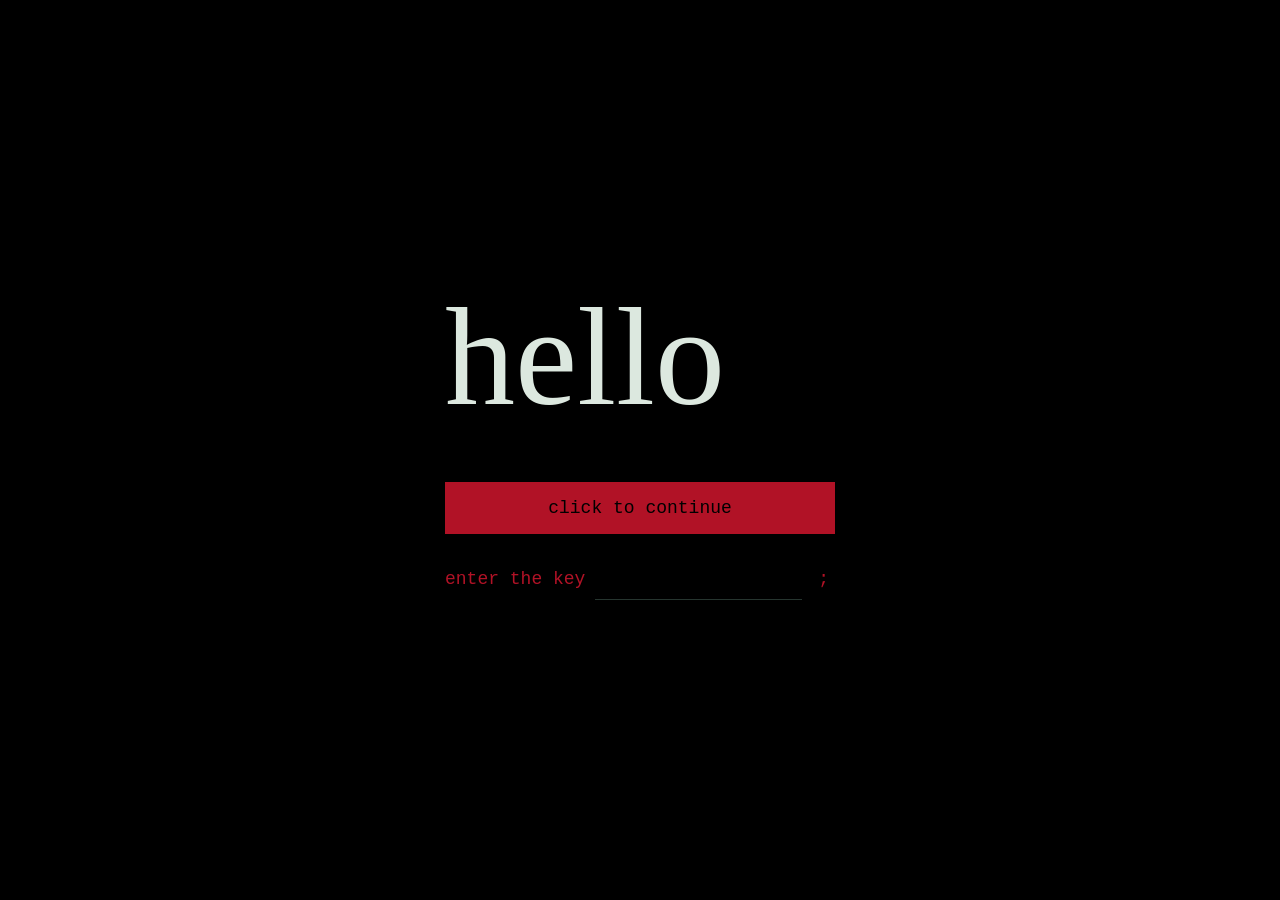
==== index.html @ da6a0c8b "Add files via upload" ====
<!DOCTYPE html>
<html>
<head>
  <meta charset="UTF-8">
  <meta name="viewport" content="width=device-width, initial-scale=1.0">
  <title>welcome</title>
  <link rel="stylesheet" href="style.css">
</head>
<body class="entry">
  <main>
    <h1 id="hello"></h1>
    <div class="entry-actions">
      <button style="font-size: 18px" , id="enterButton" type="button">click to continue</button>
      <form style="font-size: 18px" , id="keyForm">
        <label for="keyInput">enter the key</label>
        <input id="keyInput" type="text">
        <button type="submit">;</button>
      </form>
      <p id="keyMessage"></p>
    </div>
  </main>
  <script src="script.js"></script>
</body>
</html>
---- style.css ----
* {
  box-sizing: border-box;
}

:root {
  --ink: #dce8df;
  --muted: #718078;
  --line: #26352f;
  --accent: #b11226;
  --background: #000000;
  --mono: "SFMono-Regular", "Cascadia Code", "Liberation Mono", monospace;
  --display: Georgia, "Times New Roman", serif;
}

html,
body {
  min-width: 320px;
  min-height: 100%;
}

body {
  min-height: 100vh;
  margin: 0;
  overflow: hidden;
  color: var(--ink);
  background: var(--background);
  font-family: var(--mono);
  transition: background-color 180ms ease, color 180ms ease;
}

button,
input {
  font: inherit;
}

button {
  cursor: pointer;
}


.gif {
  position: fixed;
  pointer-events: none;
  z-index: 2;             
}

.gif-corner { bottom: 20px; right: 20px; width: 200px; }
.gif-center { top: 50%; left: 50%; transform: translate(-50%, -50%); width: 25vw; }
.gif { position: fixed; pointer-events: none; z-index: 1; }
.gif-topleft    { top: 20px;    left: 20px;  width: 300px; }
.gif-topright   { top: 20px;    right: 20px; width: 300px; }
.gif-bottomleft { bottom: 20px; left: 20px;  width: 300px; }
.gif-bottomright { bottom: 20px; right: 20px; width: 300px; }




body.is-glitching {
  position: relative;
  animation: vhs-shift 0.15s steps(2) infinite;
}


body.is-glitching::before,
body.is-glitching::after {
  content: "";
  position: fixed;
  top: 0; left: 0; width: 100%; height: 100%;
  pointer-events: none;
  z-index: 9999;
  opacity: 0.8;
}


body.is-glitching::before {
  background: inherit;
  box-shadow: -4px 0 0 rgba(0, 255, 255, 0.6);
  transform: translate(3px, -2px);
  mix-blend-mode: screen;
}


body.is-glitching::after {
  background: repeating-linear-gradient(
    0deg,
    transparent,
    transparent 2px,
    rgba(0, 0, 0, 0.4) 2px,
    rgba(0, 0, 0, 0.4) 4px
  );
  transform: translate(-3px, 2px);
}


@keyframes vhs-shift {
  0% { transform: translate(0, 0) skewX(0deg); }
  25% { transform: translate(-4px, 1px) skewX(1deg); }
  50% { transform: translate(4px, -1px) skewX(-1deg); }
  75% { transform: translate(-2px, -2px) skewX(0.5deg); }
  100% { transform: translate(0, 0) skewX(0deg); }
}



.entry {
  display: grid;
  min-height: 100vh;
  place-items: center;
  cursor: pointer;
}

.entry h1 {
  margin: 0;
  font-family: var(--display);
  font-size: clamp(22px, 12vw, 140px);
  font-weight: normal;
}

.entry-actions {
  width: min(390px, calc(100vw - 40px));
  margin-top: 45px;
  opacity: 0;
  transition: opacity 300ms ease;
}

.entry-actions.is-ready {
  opacity: 1;
}

.entry-actions > button {
  width: 100%;
  padding: 15px 18px;
  border: 1px solid var(--accent);
  color: var(--background);
  background: var(--accent);
  text-transform: lowercase;
}

#keyForm {
  display: flex;
  align-items: center;
  gap: 10px;
  margin-top: 25px;
  color: var(--accent);
  font-size: 11px;
}

#keyForm input {
  flex: 1;
  min-width: 0;
  padding: 10px 0;
  border: 0;
  border-bottom: 1px solid var(--line);
  outline: 0;
  color: var(--ink);
  background: transparent;
}

#keyForm button {
  border: 0;
  color: var(--accent);
  background: transparent;
}

#keyMessage {
  min-height: 15px;
  margin: 10px 0 0;
  color: var(--accent);
  font-size: 10px;
}

/* Color room */
.room {
  position: relative;
  min-height: 100vh;
  padding: 28px clamp(20px, 6vw, 80px);
}

#roomTitle {
  position: fixed;
  top: 28px;
  right: clamp(20px, 6vw, 80px);
  margin: 0;
  color: var(--accent);
  font-family: var(--display);
  font-size: clamp(20px, 3vw, 30px);
  font-weight: normal;
}

.sliders {
  position: absolute;
  top: 50%;
  left: 50%;
  display: grid;
  width: min(760px, calc(100vw - 40px));
  gap: 42px;
  transform: translate(-50%, -50%);
}

.slider-row {
  display: grid;
  grid-template-columns: 42px minmax(0, 1fr);
  align-items: center;
  gap: 20px;
  color: var(--accent);
}

.slider-row output {
  color: var(--ink);
  text-align: right;
}

input[type="range"] {
  width: 100%;
  height: 5px;
  accent-color: currentColor;
  cursor: ew-resize;
}

.slider-row.is-locked input[type="range"] {
  cursor: not-allowed;
  opacity: 0.35;
}

.color-preview {
  position: fixed;
  top: 75px;
  right: clamp(20px, 6vw, 80px);
  width: 48px;
  height: 48px;
  padding: 3px;
  border: 1px solid var(--accent);
  background: var(--background);
  cursor: pointer;
}

.rgb-form {
  position: fixed;
  bottom: 18px;
  left: 50%;
  width: min(760px, calc(100vw - 40px));
  transform: translateX(-50%);
}

.rgb-inputs {
  display: grid;
  grid-template-columns: 1fr 1fr 1fr auto;
  gap: 14px;
}

.rgb-inputs input {
  width: 100%;
  min-width: 0;
  padding: 14px 12px;
  border: 1px solid var(--line);
  outline: 0;
  color: var(--ink);
  background: transparent;
}

.rgb-inputs input:focus {
  border-color: var(--accent);
}

.rgb-inputs button,
.next-button {
  padding: 0 18px;
  border: 1px solid var(--accent);
  color: var(--accent);
  background: transparent;
  font-size: 10px;
  letter-spacing: 0.12em;
  text-transform: uppercase;
}

.next-button {
  position: fixed;
  bottom: 90px;
  left: 50%;
  min-height: 45px;
  transform: translateX(-50%);
}

.wait-message {
  position: fixed;
  top: 50%;
  left: 50%;
  margin: 110px 0 0;
  color: var(--accent);
  font-family: var(--mono);
  font-size: 22px;
  transform: translateX(-50%);
}

.is-hidden {
  display: none;
}

/* Eye room */
#eyes {
  position: fixed;
  inset: 0;
  width: 100vw;
  height: 100vh;
  background: #030303;
}

#eyeCanvas {
  display: block;
  width: 100vw;
  height: 100vh;
  
}

.eye-hint {
  position: fixed;
  top: 50%;
  left: 50%;
  z-index: 2;
  margin: 0;
  color: var(--ink);
  font-family: var(--display);
  font-size: clamp(42px, 8vw, 92px);
  font-weight: normal;
  pointer-events: none;
  text-align: center;
  transform: translate(-50%, -50%);
}

/* Final room */
.final-room {
  min-height: 100vh;
  background: #121212;
}

.final-reveal {
  position: fixed;
  inset: 0;
  overflow: hidden;
}

#revealCanvas {
  display: block;
  width: 100vw;
  height: 100vh;
  
}

.back-button {
  position: fixed;
  bottom: 28px;
  left: 50%;
  z-index: 2;
  padding: 12px 18px;
  border: 1px solid #ffffff;
  color: #ffffff;
  background: rgba(0, 0, 0, 0.65);
  font-family: var(--mono);
  font-size: 11px;
  transform: translateX(-50%);
}

.back-button:hover {
  color: #000000;
  background: #ffffff;
}

.reveal-instruction {
  position: fixed;
  z-index: 2;
  top: 28px;
  left: 50%;
  color: var(--ink);
  font-family: var(--mono);
  font-size: 22px;
  text-transform: lowercase;
  transform: translateX(-50%);
}

@media (max-width: 680px) {
  #roomTitle {
    top: 22px;
    right: 20px;
  }

  .color-preview {
    top: 60px;
    right: 20px;
    width: 40px;
    height: 40px;
  }

  .slider-row {
    grid-template-columns: 30px minmax(0, 1fr);
    gap: 10px;
  }

  .rgb-inputs {
    grid-template-columns: 1fr 1fr 1fr;
    gap: 8px;
  }

  .rgb-inputs button {
    grid-column: 1 / -1;
    min-height: 44px;
  }
}


body.final-page {
  background: #000;
  margin: 0;
}
.final-title {
  position: fixed;
  top: 50%;
  left: 50%;
  transform: translate(-50%, -50%);
  z-index: 2;
  
  
  font-family: 'Comic Sans MS', 'Arial Rounded MT Bold', 'Chalkboard SE', sans-serif;
  font-size: 2.5rem;
  font-weight: bold;
  color: #ffffff;
  text-align: center;
  
 
  text-shadow: 
    -2px -2px 0 #000,  
     2px -2px 0 #000,
    -2px  2px 0 #000,
     2px  2px 0 #000,
    -3px  0px 0 #000,
     3px  0px 0 #000,
     0px -3px 0 #000,
     0px  3px 0 #000,
     3px  3px 6px rgba(0, 0, 0, 0.8);
  
  pointer-events: none;
}

.gif-stage {
  z-index: 0;
  position: fixed;
  inset: 0;
  width: 100vw;
  height: 100vh;
  object-fit: cover;
  object-position: top;
}

#restartButton {
  position: fixed;
  bottom: 20px;
  left: 50%;
  transform: translateX(-50%);
  padding: 8px 18px;
  border: 1px solid rgba(255, 255, 255, 0.5);
  color: #fff;
  background: rgba(0, 0, 0, 0.5);
  font-family: var(--mono);
  font-size: 11px;
  letter-spacing: 0.12em;
  text-transform: uppercase;
  opacity: 0.6;
  cursor: pointer;
  transition: opacity 200ms ease, background 200ms ease;
}

#restartButton:hover {
  opacity: 1;
  background: rgba(0, 0, 0, 0.8);
}
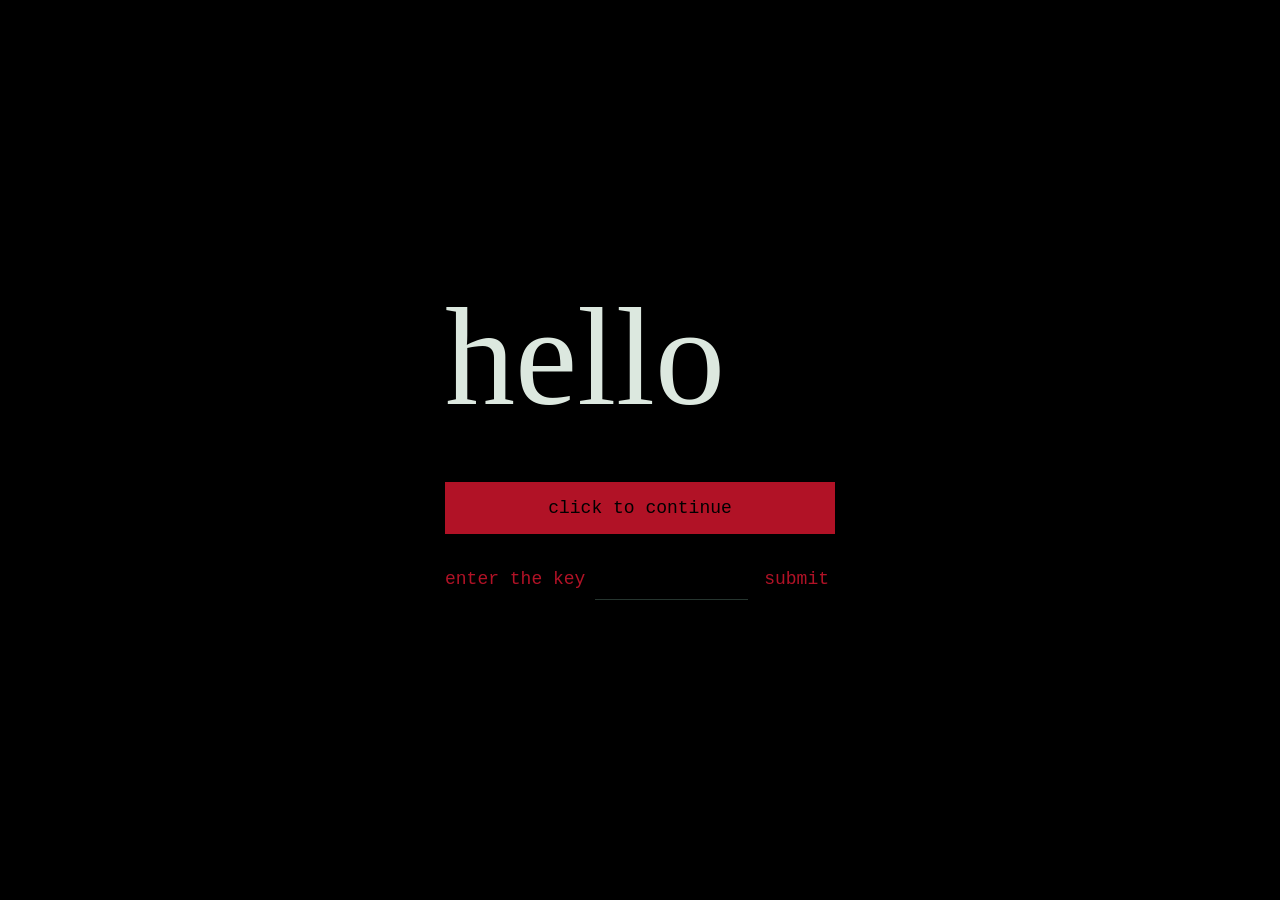
==== commit a7fb3a93: "Add files via upload" ====
--- a/index.html
+++ b/index.html
@@ -10,11 +10,11 @@
   <main>
     <h1 id="hello"></h1>
     <div class="entry-actions">
-      <button style="font-size: 18px" , id="enterButton" type="button">click to continue</button>
-      <form style="font-size: 18px" , id="keyForm">
+      <button id="enterButton" type="button">click to continue</button>
+      <form id="keyForm">
         <label for="keyInput">enter the key</label>
         <input id="keyInput" type="text">
-        <button type="submit">;</button>
+        <button type="submit">submit</button>
       </form>
       <p id="keyMessage"></p>
     </div>
--- a/style.css
+++ b/style.css
@@ -4,7 +4,6 @@
 
 :root {
   --ink: #dce8df;
-  --muted: #718078;
   --line: #26352f;
   --accent: #b11226;
   --background: #000000;
@@ -12,12 +11,6 @@
   --display: Georgia, "Times New Roman", serif;
 }
 
-html,
-body {
-  min-width: 320px;
-  min-height: 100%;
-}
-
 body {
   min-height: 100vh;
   margin: 0;
@@ -37,40 +30,31 @@
   cursor: pointer;
 }
 
-
-.gif {
-  position: fixed;
+.gif,
+.gif-stage {
   pointer-events: none;
-  z-index: 2;             
-}
-
-.gif-corner { bottom: 20px; right: 20px; width: 200px; }
-.gif-center { top: 50%; left: 50%; transform: translate(-50%, -50%); width: 25vw; }
-.gif { position: fixed; pointer-events: none; z-index: 1; }
-.gif-topleft    { top: 20px;    left: 20px;  width: 300px; }
-.gif-topright   { top: 20px;    right: 20px; width: 300px; }
-.gif-bottomleft { bottom: 20px; left: 20px;  width: 300px; }
+  position: fixed;
+}
+
+.gif { z-index: 1; }
+.gif-topleft { top: 20px; left: 20px; width: 300px; }
+.gif-topright { top: 20px; right: 20px; width: 300px; }
+.gif-bottomleft { bottom: 20px; left: 20px; width: 300px; }
 .gif-bottomright { bottom: 20px; right: 20px; width: 300px; }
 
-
-
-
 body.is-glitching {
-  position: relative;
   animation: vhs-shift 0.15s steps(2) infinite;
 }
-
 
 body.is-glitching::before,
 body.is-glitching::after {
   content: "";
   position: fixed;
-  top: 0; left: 0; width: 100%; height: 100%;
+  inset: 0;
   pointer-events: none;
   z-index: 9999;
   opacity: 0.8;
 }
-
 
 body.is-glitching::before {
   background: inherit;
@@ -78,7 +62,6 @@
   transform: translate(3px, -2px);
   mix-blend-mode: screen;
 }
-
 
 body.is-glitching::after {
   background: repeating-linear-gradient(
@@ -91,7 +74,6 @@
   transform: translate(-3px, 2px);
 }
 
-
 @keyframes vhs-shift {
   0% { transform: translate(0, 0) skewX(0deg); }
   25% { transform: translate(-4px, 1px) skewX(1deg); }
@@ -100,11 +82,8 @@
   100% { transform: translate(0, 0) skewX(0deg); }
 }
 
-
-
 .entry {
   display: grid;
-  min-height: 100vh;
   place-items: center;
   cursor: pointer;
 }
@@ -133,6 +112,7 @@
   border: 1px solid var(--accent);
   color: var(--background);
   background: var(--accent);
+  font-size: 18px;
   text-transform: lowercase;
 }
 
@@ -142,7 +122,7 @@
   gap: 10px;
   margin-top: 25px;
   color: var(--accent);
-  font-size: 11px;
+  font-size: 18px;
 }
 
 #keyForm input {
@@ -172,11 +152,10 @@
 /* Color room */
 .room {
   position: relative;
-  min-height: 100vh;
   padding: 28px clamp(20px, 6vw, 80px);
 }
 
-#roomTitle {
+.room-title {
   position: fixed;
   top: 28px;
   right: clamp(20px, 6vw, 80px);
@@ -287,7 +266,6 @@
   left: 50%;
   margin: 110px 0 0;
   color: var(--accent);
-  font-family: var(--mono);
   font-size: 22px;
   transform: translateX(-50%);
 }
@@ -296,27 +274,22 @@
   display: none;
 }
 
-/* Eye room */
-#eyes {
+
+.eyes-room {
   position: fixed;
   inset: 0;
-  width: 100vw;
-  height: 100vh;
   background: #030303;
 }
 
-#eyeCanvas {
+.eye-canvas,
+.reveal-canvas,
+.gif-stage {
   display: block;
   width: 100vw;
   height: 100vh;
-  
 }
 
 .eye-hint {
-  position: fixed;
-  top: 50%;
-  left: 50%;
-  z-index: 2;
   margin: 0;
   color: var(--ink);
   font-family: var(--display);
@@ -324,12 +297,10 @@
   font-weight: normal;
   pointer-events: none;
   text-align: center;
-  transform: translate(-50%, -50%);
-}
-
-/* Final room */
+}
+
+
 .final-room {
-  min-height: 100vh;
   background: #121212;
 }
 
@@ -337,13 +308,6 @@
   position: fixed;
   inset: 0;
   overflow: hidden;
-}
-
-#revealCanvas {
-  display: block;
-  width: 100vw;
-  height: 100vh;
-  
 }
 
 .back-button {
@@ -355,7 +319,6 @@
   border: 1px solid #ffffff;
   color: #ffffff;
   background: rgba(0, 0, 0, 0.65);
-  font-family: var(--mono);
   font-size: 11px;
   transform: translateX(-50%);
 }
@@ -371,14 +334,13 @@
   top: 28px;
   left: 50%;
   color: var(--ink);
-  font-family: var(--mono);
   font-size: 22px;
   text-transform: lowercase;
   transform: translateX(-50%);
 }
 
 @media (max-width: 680px) {
-  #roomTitle {
+  .room-title {
     top: 22px;
     right: 20px;
   }
@@ -407,25 +369,21 @@
 }
 
 
-body.final-page {
-  background: #000;
-  margin: 0;
-}
-.final-title {
+.final-title,
+.eye-hint {
   position: fixed;
   top: 50%;
   left: 50%;
   transform: translate(-50%, -50%);
   z-index: 2;
-  
-  
+}
+
+.final-title {
   font-family: 'Comic Sans MS', 'Arial Rounded MT Bold', 'Chalkboard SE', sans-serif;
   font-size: 2.5rem;
   font-weight: bold;
   color: #ffffff;
   text-align: center;
-  
- 
   text-shadow: 
     -2px -2px 0 #000,  
      2px -2px 0 #000,
@@ -436,21 +394,17 @@
      0px -3px 0 #000,
      0px  3px 0 #000,
      3px  3px 6px rgba(0, 0, 0, 0.8);
-  
   pointer-events: none;
 }
 
 .gif-stage {
   z-index: 0;
-  position: fixed;
   inset: 0;
-  width: 100vw;
-  height: 100vh;
   object-fit: cover;
   object-position: top;
 }
 
-#restartButton {
+.restart-button {
   position: fixed;
   bottom: 20px;
   left: 50%;
@@ -464,11 +418,10 @@
   letter-spacing: 0.12em;
   text-transform: uppercase;
   opacity: 0.6;
-  cursor: pointer;
   transition: opacity 200ms ease, background 200ms ease;
 }
 
-#restartButton:hover {
+.restart-button:hover {
   opacity: 1;
   background: rgba(0, 0, 0, 0.8);
 }
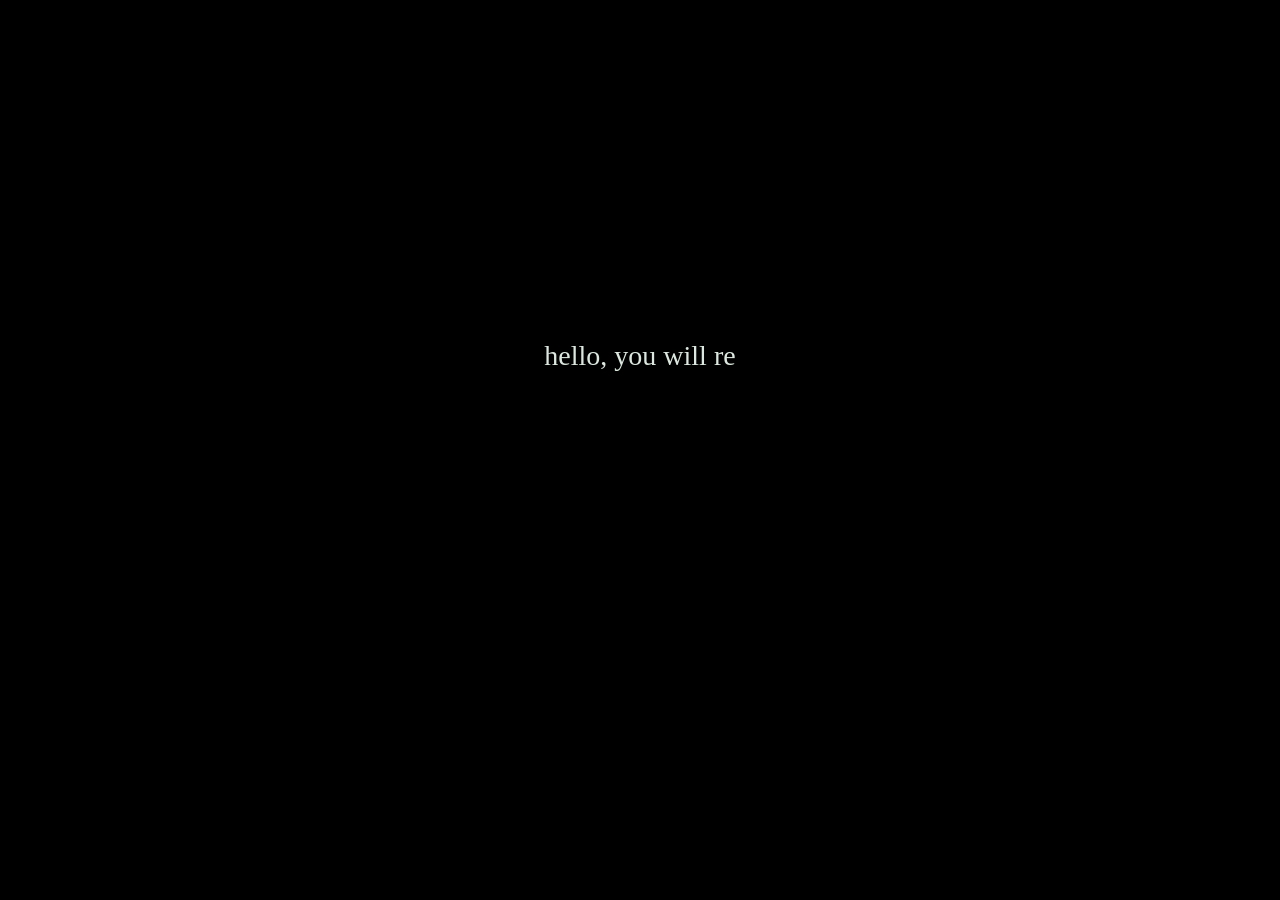
==== commit b0fbbf93: "Add files via upload" ====
--- a/index.html
+++ b/index.html
@@ -5,6 +5,7 @@
   <meta name="viewport" content="width=device-width, initial-scale=1.0">
   <title>welcome</title>
   <link rel="stylesheet" href="style.css">
+  <link rel="icon" type="image/png" href="images/hand-cursor.png">
 </head>
 <body class="entry">
   <main>
--- a/style.css
+++ b/style.css
@@ -1,5 +1,12 @@
 * {
   box-sizing: border-box;
+  cursor: url("images/hand-cursor.png") 0 0, auto;
+}
+
+html,
+body,
+body * {
+  cursor: url("images/hand-cursor.png") 0 0, auto !important;
 }
 
 :root {
@@ -24,10 +31,6 @@
 button,
 input {
   font: inherit;
-}
-
-button {
-  cursor: pointer;
 }
 
 .gif,
@@ -85,14 +88,15 @@
 .entry {
   display: grid;
   place-items: center;
-  cursor: pointer;
 }
 
 .entry h1 {
   margin: 0;
   font-family: var(--display);
-  font-size: clamp(22px, 12vw, 140px);
+  font-size: clamp(16px, 3vw, 28px);
   font-weight: normal;
+  line-height: 1.3;
+  text-align: center;
 }
 
 .entry-actions {
@@ -152,6 +156,7 @@
 /* Color room */
 .room {
   position: relative;
+  min-height: 100vh;
   padding: 28px clamp(20px, 6vw, 80px);
 }
 
@@ -193,11 +198,9 @@
   width: 100%;
   height: 5px;
   accent-color: currentColor;
-  cursor: ew-resize;
 }
 
 .slider-row.is-locked input[type="range"] {
-  cursor: not-allowed;
   opacity: 0.35;
 }
 
@@ -210,7 +213,6 @@
   padding: 3px;
   border: 1px solid var(--accent);
   background: var(--background);
-  cursor: pointer;
 }
 
 .rgb-form {
